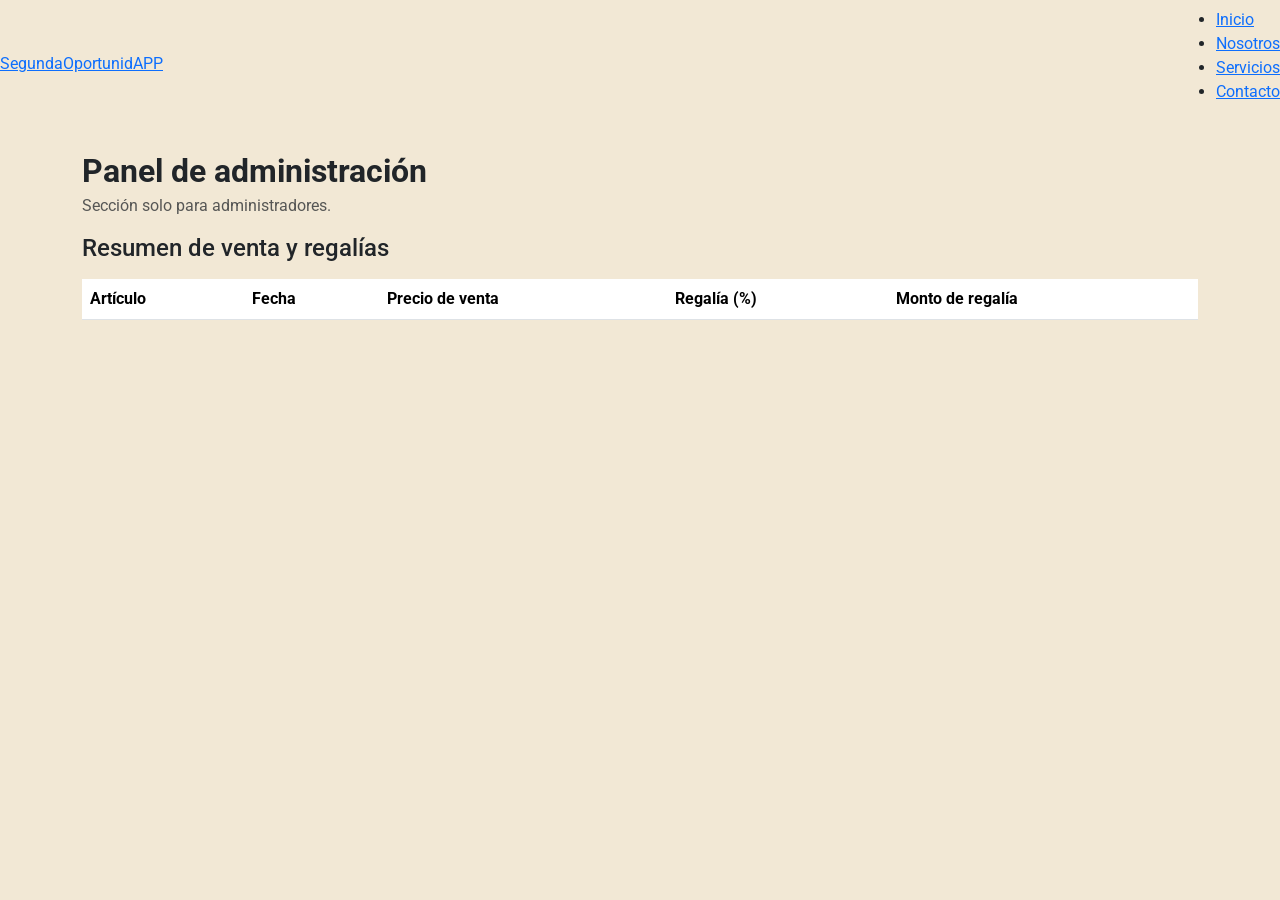
==== admin.html @ e57d456f "Crear pagina de administracion con estructura de tabla de regalias" ====
<!DOCTYPE html>
<html lang="es">
<head>
    <meta charset="UTF-8">
    <meta name="viewport" content="width=device-width, initial-scale=1.0">
    <title>SegundaOportunidAPP - Administración</title>
    <link href="https://cdn.jsdelivr.net/npm/bootstrap@5.3.3/dist/css/bootstrap.min.css" rel="stylesheet">
    <link rel="stylesheet" href="css/estilos.css">
</head>
<body>

    <header>
        <nav class="navbar">
            <a href="index.html" class="logo">SegundaOportunidAPP</a>
            <ul class="nav-links">
                <li><a href="index.html">Inicio</a></li>
                <li><a href="nosotros.html">Nosotros</a></li>
                <li><a href="servicios.html">Servicios</a></li>
                <li><a href="contacto.html">Contacto</a></li>
            </ul>
        </nav>
    </header>

    <main class="container my-4">
        <h1 class="mb-1">Panel de administración</h1>
        <p class="text-muted">Sección solo para administradores.</p>

        <section aria-label="Resumen de venta y regalías">
            <h2 class="h4 mb-3">Resumen de venta y regalías</h2>
            <div class="table-responsive">
                <table class="table table-striped align-middle">
                    <thead>
                        <tr>
                            <th scope="col">Artículo</th>
                            <th scope="col">Fecha</th>
                            <th scope="col">Precio de venta</th>
                            <th scope="col">Regalía (%)</th>
                            <th scope="col">Monto de regalía</th>
                        </tr>
                    </thead>
                    <tbody>
                    </tbody>
                </table>
            </div>
        </section>
    </main>

    <script src="https://cdn.jsdelivr.net/npm/bootstrap@5.3.3/dist/js/bootstrap.bundle.min.js"></script>
</body>
</html>
---- css/estilos.css ----
@import url('https://fonts.googleapis.com/css2?family=Roboto:wght@400;500;700&display=swap');

/* 
   PALETA DE COLORES
  */
:root {
    --color-accion: #D96281;     /* Rosa Primario (Botones de acción) */
    --color-menu: #499EBF;       /* Azul Interactivo (Menús e Encabezados) */
    --color-fondo: #F2E8D5;      /* Crema (Fondo de la página web) */
    --color-iconos: #A4A66A;     /* Verde Oliva (Iconografía) */
    --color-bordes: #6ACED9;     /* Cian (Bordes y fondos secundarios) */
}

/* 
   2. ESTILOS BASE Y ESCALA TIPOGRÁFICA (ROBOTO)
   */
body {
    margin: 0;
    background-color: var(--color-fondo);
    font-family: 'Roboto', sans-serif;
    color: #212529;
    font-size: 16px;
    font-weight: 400;
}

/* Título principal (32px Bold) */
h1, .titulo-principal, .titulo-contacto {
    font-size: 32px !important;
    font-weight: 700 !important;
    color: #212529;
    margin-bottom: 8px;
}

/* Subtítulos (24px Medium) */
h2, h3, .subtitulo {
    font-size: 24px !important;
    font-weight: 500 !important;
}

/* Encabezados de Sección y Tarjetas (20px Medium) */
h4, h5, .encabezado {
    font-size: 20px !important;
    font-weight: 500 !important;
}

/* Texto Normal (16px Regular) */
p, .texto-normal, .descripcion-pagina, .form-label, .form-control {
    font-size: 16px !important;
    font-weight: 400;
}

/* Texto Secundario (14px Regular) */
.texto-secundario, .ultimo-mensaje, .chat-publicacion {
    font-size: 14px !important;
    font-weight: 400;
    color: #5F6368;
}

/* 
   3. BOTONES Y COMPONENTES REUTILIZABLES
  */
.btn-primary, .boton-enviar, .send-button {
    background-color: var(--color-accion) !important;
    border-color: var(--color-accion) !important;
    color: #FFFFFF !important;
    font-size: 14px !important;
    font-weight: 500 !important;
    border-radius: 20px;
    padding: 8px 24px;
    transition: all 0.2s ease;
}

.btn-primary:hover, .btn-primary:focus,
.boton-enviar:hover, .boton-enviar:focus,
.send-button:hover, .send-button:focus {
    background-color: #C45170 !important;
    border-color: #C45170 !important;
    color: #FFFFFF !important;
}

/* Badges / Etiquetas de Roles */
.badge-comprador {
    background-color: var(--color-accion);
    color: #FFFFFF;
    font-size: 12px;
    font-weight: 500;
}

.badge-vendedora {
    background-color: var(--color-menu);
    color: #FFFFFF;
    font-size: 12px;
    font-weight: 500;
}

.badge-donador {
    background-color: var(--color-iconos);
    color: #FFFFFF;
    font-size: 12px;
    font-weight: 500;
}

/*
   4. NAVBAR Y NAVEGACIÓN
  */
.navbar-principal {
    background-color: var(--color-menu);
}

.navbar-principal .navbar-brand {
    font-size: 20px;
    color: #FFFFFF;
}

.navbar-principal .nav-link {
    font-size: 14px;
    font-weight: 500;
    color: #FFFFFF;
}

/*
   5. FORMULARIOS (CONTACTO / REPORTES / LOGIN / PUBLICAR)
 */
.formulario-contacto, .card-formulario, .conversaciones-card, .chat-card {
    background-color: #FFFFFF;
    border: 1px solid var(--color-bordes);
    border-radius: 12px;
    overflow: hidden;
}

.form-control, .message-input {
    font-family: 'Roboto', sans-serif;
    border-color: var(--color-bordes);
}

.message-input {
    resize: none;
}

.form-control:focus, .message-input:focus {
    border-color: var(--color-menu);
    box-shadow: 0 0 0 0.2rem rgba(73, 158, 191, 0.20);
}

/* 
   6. CENTRO DE MENSAJES Y CHAT (RF4)
  */
.encabezado-conversaciones, .chat-header {
    background-color: #FFFFFF;
    border-bottom: 1px solid var(--color-bordes);
}

.encabezado-conversaciones h2, .chat-header h2 {
    color: var(--color-menu);
    font-size: 20px;
    font-weight: 500;
}

.conversacion {
    background-color: #FFFFFF;
    border-left: 4px solid transparent;
}

.conversacion:hover {
    background-color: #F8F9FA;
    border-left-color: var(--color-bordes);
}

.conversacion.activa {
    background-color: rgba(73, 158, 191, 0.08);
    border-left-color: var(--color-menu);
}

.nombre-usuario {
    font-size: 16px;
    font-weight: 500;
}

.publicacion {
    color: var(--color-menu);
    font-size: 14px;
    font-weight: 500;
}

.ultimo-mensaje {
    overflow: hidden;
    text-overflow: ellipsis;
    white-space: nowrap;
}

.hora, .chat-publicacion-label, .mensaje-hora {
    color: #6C757D;
    font-size: 12px;
}

.area-mensajes {
    min-height: 390px;
    background-color: #FFFFFF;
}

.mensaje-recibido {
    max-width: 75%;
}

.mensaje-enviado {
    max-width: 75%;
    margin-left: auto;
    text-align: right;
}

.burbuja {
    display: inline-block;
    padding: 12px 16px;
    border-radius: 12px;
    font-size: 16px;
    line-height: 1.5;
    text-align: left;
}

.burbuja-recibida {
    background-color: #F2F2F2;
    border: 1px solid #E1E1E1;
}

.burbuja-enviada {
    background-color: rgba(73, 158, 191, 0.15);
    border: 1px solid var(--color-bordes);
}

.chat-footer {
    background-color: #FFFFFF;
    border-top: 1px solid var(--color-bordes);
}

/* 7. FOOTER (PIE DE PÁGINA) */
.footer {
    width: 100%;
    background-color: var(--color-menu);
    color: #FFFFFF;
    border-top: 6px solid var(--color-accion);
}

.footer .footer-logo {
    margin: 0;
    color: #FFFFFF;
    font-size: 24px;
    font-weight: 500;
}

.footer .footer-descripcion {
    margin: 0;
    max-width: 360px;
    color: #FFFFFF;
    font-size: 14px;
    font-weight: 400;
    line-height: 1.6;
}

.footer .footer-titulo {
    margin: 0;
    color: #FFFFFF;
    font-size: 16px;
    font-weight: 500;
}

.footer .footer-link {
    display: block;
    width: fit-content;
    color: #FFFFFF;
    font-size: 14px;
    font-weight: 400;
    text-decoration: none;
    transition: opacity 0.2s ease, transform 0.2s ease;
}

.footer .footer-link:hover {
    color: #FFFFFF;
    opacity: 0.8;
    transform: translateX(4px);
}

.footer .footer-link:focus {
    color: #FFFFFF;
    text-decoration: underline;
    outline: none;
}

.footer-copyright {
    border-top: 1px solid rgba(255, 255, 255, 0.25);
}

.footer-copyright p {
    margin: 0;
    color: #FFFFFF;
    font-size: 12px;
    font-weight: 400;
}

/* 
   8. ADAPTABILIDAD RESPONSIVA
   */
@media (max-width: 991.98px) {
    .footer .footer-logo { font-size: 24px; }
    .area-mensajes { min-height: 320px; }
}

@media (max-width: 576px) {
    h1, .titulo-contacto { font-size: 28px !important; }
    .boton-enviar, .send-button { width: 100%; }
    .area-mensajes { min-height: 280px; }
    .mensaje-recibido, .mensaje-enviado { max-width: 90%; }
    .footer .footer-logo { font-size: 22px; }
    .footer .footer-descripcion { font-size: 14px; }
    .footer .footer-titulo { font-size: 16px; }
    .footer .footer-link { font-size: 14px; }
}

[data-bs-theme="dark"] body,
html[data-bs-theme="dark"] body {
    background-color: #212529 !important;
}

[data-bs-theme="dark"] .bg-white, 
[data-bs-theme="dark"] .card,
html[data-bs-theme="dark"] .card {
    background-color: #2b3035 !important;
    color: #f8f9fa !important;
    border-color: #495057 !important;
}

[data-bs-theme="dark"] .text-dark,
[data-bs-theme="dark"] .encabezado {
    color: #f8f9fa !important;
}
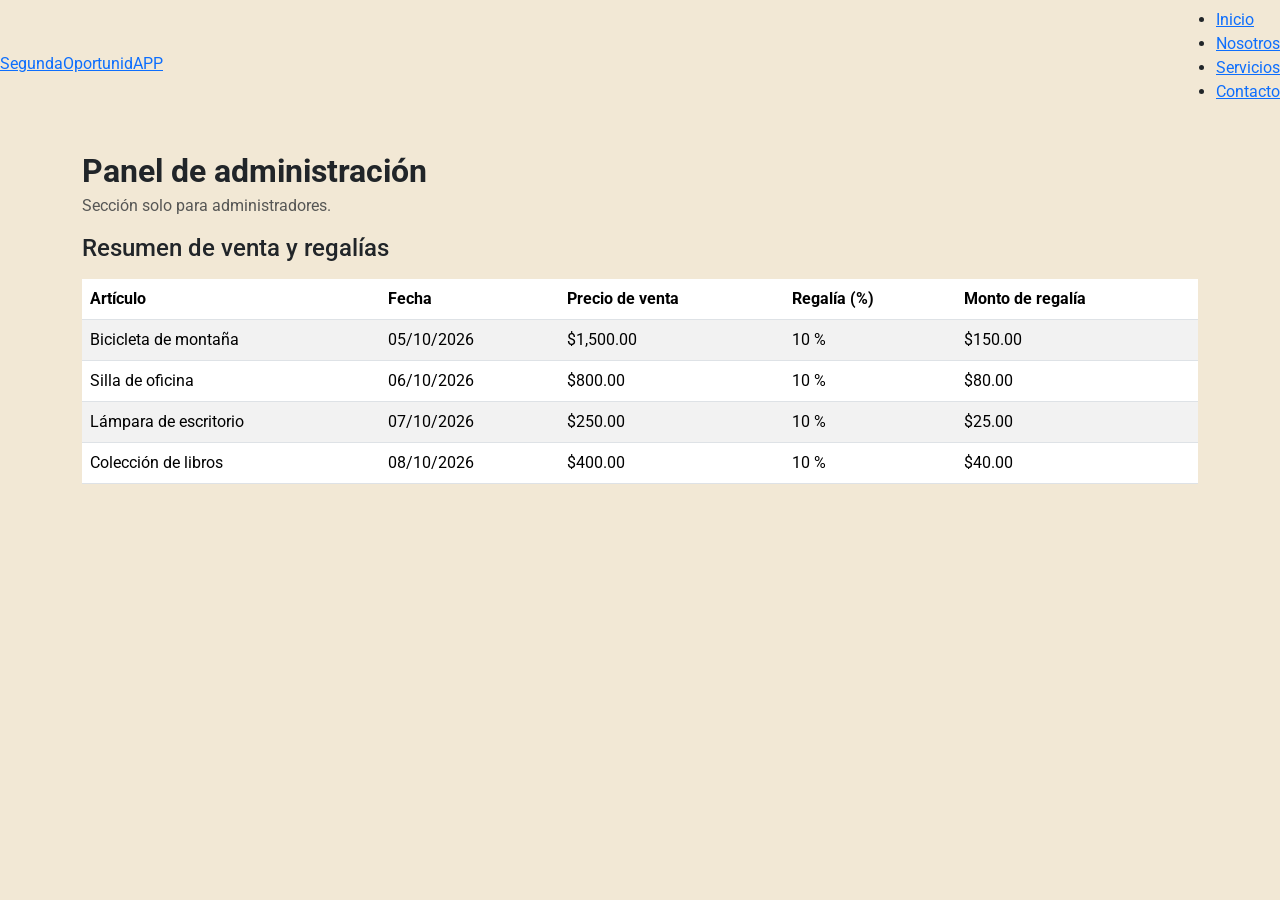
==== commit 84effca8: "Agregar filas de ejemplo de ventas y regalias" ====
--- a/admin.html
+++ b/admin.html
@@ -39,6 +39,34 @@
                         </tr>
                     </thead>
                     <tbody>
+                        <tr>
+                            <td>Bicicleta de montaña</td>
+                            <td>05/10/2026</td>
+                            <td>$1,500.00</td>
+                            <td>10 %</td>
+                            <td>$150.00</td>
+                        </tr>
+                        <tr>
+                            <td>Silla de oficina</td>
+                            <td>06/10/2026</td>
+                            <td>$800.00</td>
+                            <td>10 %</td>
+                            <td>$80.00</td>
+                        </tr>
+                        <tr>
+                            <td>Lámpara de escritorio</td>
+                            <td>07/10/2026</td>
+                            <td>$250.00</td>
+                            <td>10 %</td>
+                            <td>$25.00</td>
+                        </tr>
+                        <tr>
+                            <td>Colección de libros</td>
+                            <td>08/10/2026</td>
+                            <td>$400.00</td>
+                            <td>10 %</td>
+                            <td>$40.00</td>
+                        </tr>
                     </tbody>
                 </table>
             </div>
--- a/css/estilos.css
+++ b/css/estilos.css
@@ -1,334 +1,27 @@
 @import url('https://fonts.googleapis.com/css2?family=Roboto:wght@400;500;700&display=swap');
-
-/* 
-   PALETA DE COLORES
-  */
 :root {
-    --color-accion: #D96281;     /* Rosa Primario (Botones de acción) */
-    --color-menu: #499EBF;       /* Azul Interactivo (Menús e Encabezados) */
-    --color-fondo: #F2E8D5;      /* Crema (Fondo de la página web) */
-    --color-iconos: #A4A66A;     /* Verde Oliva (Iconografía) */
-    --color-bordes: #6ACED9;     /* Cian (Bordes y fondos secundarios) */
+    --color-botones: #D96281;
+    --color-menu: #499BBF;
+    --color-fondo: #F2E8D5;
+    --color-iconos: #A4AA6A;
+    --color-bordes: #6ACEE9;
 }
-
-/* 
-   2. ESTILOS BASE Y ESCALA TIPOGRÁFICA (ROBOTO)
-   */
-body {
-    margin: 0;
-    background-color: var(--color-fondo);
-    font-family: 'Roboto', sans-serif;
-    color: #212529;
-    font-size: 16px;
-    font-weight: 400;
-}
-
-/* Título principal (32px Bold) */
-h1, .titulo-principal, .titulo-contacto {
-    font-size: 32px !important;
-    font-weight: 700 !important;
-    color: #212529;
-    margin-bottom: 8px;
-}
-
-/* Subtítulos (24px Medium) */
-h2, h3, .subtitulo {
-    font-size: 24px !important;
-    font-weight: 500 !important;
-}
-
-/* Encabezados de Sección y Tarjetas (20px Medium) */
-h4, h5, .encabezado {
-    font-size: 20px !important;
-    font-weight: 500 !important;
-}
-
-/* Texto Normal (16px Regular) */
-p, .texto-normal, .descripcion-pagina, .form-label, .form-control {
-    font-size: 16px !important;
-    font-weight: 400;
-}
-
-/* Texto Secundario (14px Regular) */
-.texto-secundario, .ultimo-mensaje, .chat-publicacion {
-    font-size: 14px !important;
-    font-weight: 400;
-    color: #5F6368;
-}
-
-/* 
-   3. BOTONES Y COMPONENTES REUTILIZABLES
-  */
-.btn-primary, .boton-enviar, .send-button {
-    background-color: var(--color-accion) !important;
-    border-color: var(--color-accion) !important;
-    color: #FFFFFF !important;
-    font-size: 14px !important;
-    font-weight: 500 !important;
-    border-radius: 20px;
-    padding: 8px 24px;
-    transition: all 0.2s ease;
-}
-
-.btn-primary:hover, .btn-primary:focus,
-.boton-enviar:hover, .boton-enviar:focus,
-.send-button:hover, .send-button:focus {
-    background-color: #C45170 !important;
-    border-color: #C45170 !important;
-    color: #FFFFFF !important;
-}
-
-/* Badges / Etiquetas de Roles */
-.badge-comprador {
-    background-color: var(--color-accion);
-    color: #FFFFFF;
-    font-size: 12px;
-    font-weight: 500;
-}
-
-.badge-vendedora {
-    background-color: var(--color-menu);
-    color: #FFFFFF;
-    font-size: 12px;
-    font-weight: 500;
-}
-
-.badge-donador {
-    background-color: var(--color-iconos);
-    color: #FFFFFF;
-    font-size: 12px;
-    font-weight: 500;
-}
-
-/*
-   4. NAVBAR Y NAVEGACIÓN
-  */
-.navbar-principal {
-    background-color: var(--color-menu);
-}
-
-.navbar-principal .navbar-brand {
-    font-size: 20px;
-    color: #FFFFFF;
-}
-
-.navbar-principal .nav-link {
+body { background-color: var(--color-fondo);
+font-family: 'Roboto', sans-serif;
+ }
+h1, .titulo-principal { font-size: 32px; font-weight: 700; }
+h2, .subtitulo { font-size: 24px; font-weight: 500; }
+h3, .encabezado { font-size: 20px; font-weight: 500; }
+p, .texto-normal { font-size: 16px; font-weight: 400; }
+.texto-secundario { font-size: 14px; font-weight: 400; }
+.btn-primary {
+    background-color: var(--color-botones);
+    border-color: var(--color-botones);
     font-size: 14px;
     font-weight: 500;
-    color: #FFFFFF;
+    color: white;
 }
-
-/*
-   5. FORMULARIOS (CONTACTO / REPORTES / LOGIN / PUBLICAR)
- */
-.formulario-contacto, .card-formulario, .conversaciones-card, .chat-card {
-    background-color: #FFFFFF;
-    border: 1px solid var(--color-bordes);
-    border-radius: 12px;
-    overflow: hidden;
-}
-
-.form-control, .message-input {
-    font-family: 'Roboto', sans-serif;
-    border-color: var(--color-bordes);
-}
-
-.message-input {
-    resize: none;
-}
-
-.form-control:focus, .message-input:focus {
-    border-color: var(--color-menu);
-    box-shadow: 0 0 0 0.2rem rgba(73, 158, 191, 0.20);
-}
-
-/* 
-   6. CENTRO DE MENSAJES Y CHAT (RF4)
-  */
-.encabezado-conversaciones, .chat-header {
-    background-color: #FFFFFF;
-    border-bottom: 1px solid var(--color-bordes);
-}
-
-.encabezado-conversaciones h2, .chat-header h2 {
-    color: var(--color-menu);
-    font-size: 20px;
-    font-weight: 500;
-}
-
-.conversacion {
-    background-color: #FFFFFF;
-    border-left: 4px solid transparent;
-}
-
-.conversacion:hover {
-    background-color: #F8F9FA;
-    border-left-color: var(--color-bordes);
-}
-
-.conversacion.activa {
-    background-color: rgba(73, 158, 191, 0.08);
-    border-left-color: var(--color-menu);
-}
-
-.nombre-usuario {
-    font-size: 16px;
-    font-weight: 500;
-}
-
-.publicacion {
-    color: var(--color-menu);
-    font-size: 14px;
-    font-weight: 500;
-}
-
-.ultimo-mensaje {
-    overflow: hidden;
-    text-overflow: ellipsis;
-    white-space: nowrap;
-}
-
-.hora, .chat-publicacion-label, .mensaje-hora {
-    color: #6C757D;
-    font-size: 12px;
-}
-
-.area-mensajes {
-    min-height: 390px;
-    background-color: #FFFFFF;
-}
-
-.mensaje-recibido {
-    max-width: 75%;
-}
-
-.mensaje-enviado {
-    max-width: 75%;
-    margin-left: auto;
-    text-align: right;
-}
-
-.burbuja {
-    display: inline-block;
-    padding: 12px 16px;
-    border-radius: 12px;
-    font-size: 16px;
-    line-height: 1.5;
-    text-align: left;
-}
-
-.burbuja-recibida {
-    background-color: #F2F2F2;
-    border: 1px solid #E1E1E1;
-}
-
-.burbuja-enviada {
-    background-color: rgba(73, 158, 191, 0.15);
-    border: 1px solid var(--color-bordes);
-}
-
-.chat-footer {
-    background-color: #FFFFFF;
-    border-top: 1px solid var(--color-bordes);
-}
-
-/* 7. FOOTER (PIE DE PÁGINA) */
-.footer {
-    width: 100%;
-    background-color: var(--color-menu);
-    color: #FFFFFF;
-    border-top: 6px solid var(--color-accion);
-}
-
-.footer .footer-logo {
-    margin: 0;
-    color: #FFFFFF;
-    font-size: 24px;
-    font-weight: 500;
-}
-
-.footer .footer-descripcion {
-    margin: 0;
-    max-width: 360px;
-    color: #FFFFFF;
-    font-size: 14px;
-    font-weight: 400;
-    line-height: 1.6;
-}
-
-.footer .footer-titulo {
-    margin: 0;
-    color: #FFFFFF;
-    font-size: 16px;
-    font-weight: 500;
-}
-
-.footer .footer-link {
-    display: block;
-    width: fit-content;
-    color: #FFFFFF;
-    font-size: 14px;
-    font-weight: 400;
-    text-decoration: none;
-    transition: opacity 0.2s ease, transform 0.2s ease;
-}
-
-.footer .footer-link:hover {
-    color: #FFFFFF;
-    opacity: 0.8;
-    transform: translateX(4px);
-}
-
-.footer .footer-link:focus {
-    color: #FFFFFF;
-    text-decoration: underline;
-    outline: none;
-}
-
-.footer-copyright {
-    border-top: 1px solid rgba(255, 255, 255, 0.25);
-}
-
-.footer-copyright p {
-    margin: 0;
-    color: #FFFFFF;
-    font-size: 12px;
-    font-weight: 400;
-}
-
-/* 
-   8. ADAPTABILIDAD RESPONSIVA
-   */
-@media (max-width: 991.98px) {
-    .footer .footer-logo { font-size: 24px; }
-    .area-mensajes { min-height: 320px; }
-}
-
-@media (max-width: 576px) {
-    h1, .titulo-contacto { font-size: 28px !important; }
-    .boton-enviar, .send-button { width: 100%; }
-    .area-mensajes { min-height: 280px; }
-    .mensaje-recibido, .mensaje-enviado { max-width: 90%; }
-    .footer .footer-logo { font-size: 22px; }
-    .footer .footer-descripcion { font-size: 14px; }
-    .footer .footer-titulo { font-size: 16px; }
-    .footer .footer-link { font-size: 14px; }
-}
-
-[data-bs-theme="dark"] body,
-html[data-bs-theme="dark"] body {
-    background-color: #212529 !important;
-}
-
-[data-bs-theme="dark"] .bg-white, 
-[data-bs-theme="dark"] .card,
-html[data-bs-theme="dark"] .card {
-    background-color: #2b3035 !important;
-    color: #f8f9fa !important;
-    border-color: #495057 !important;
-}
-
-[data-bs-theme="dark"] .text-dark,
-[data-bs-theme="dark"] .encabezado {
-    color: #f8f9fa !important;
+.btn-primary:hover {
+    background-color: #c0506e; 
+    border-color: #c0506e;
 }
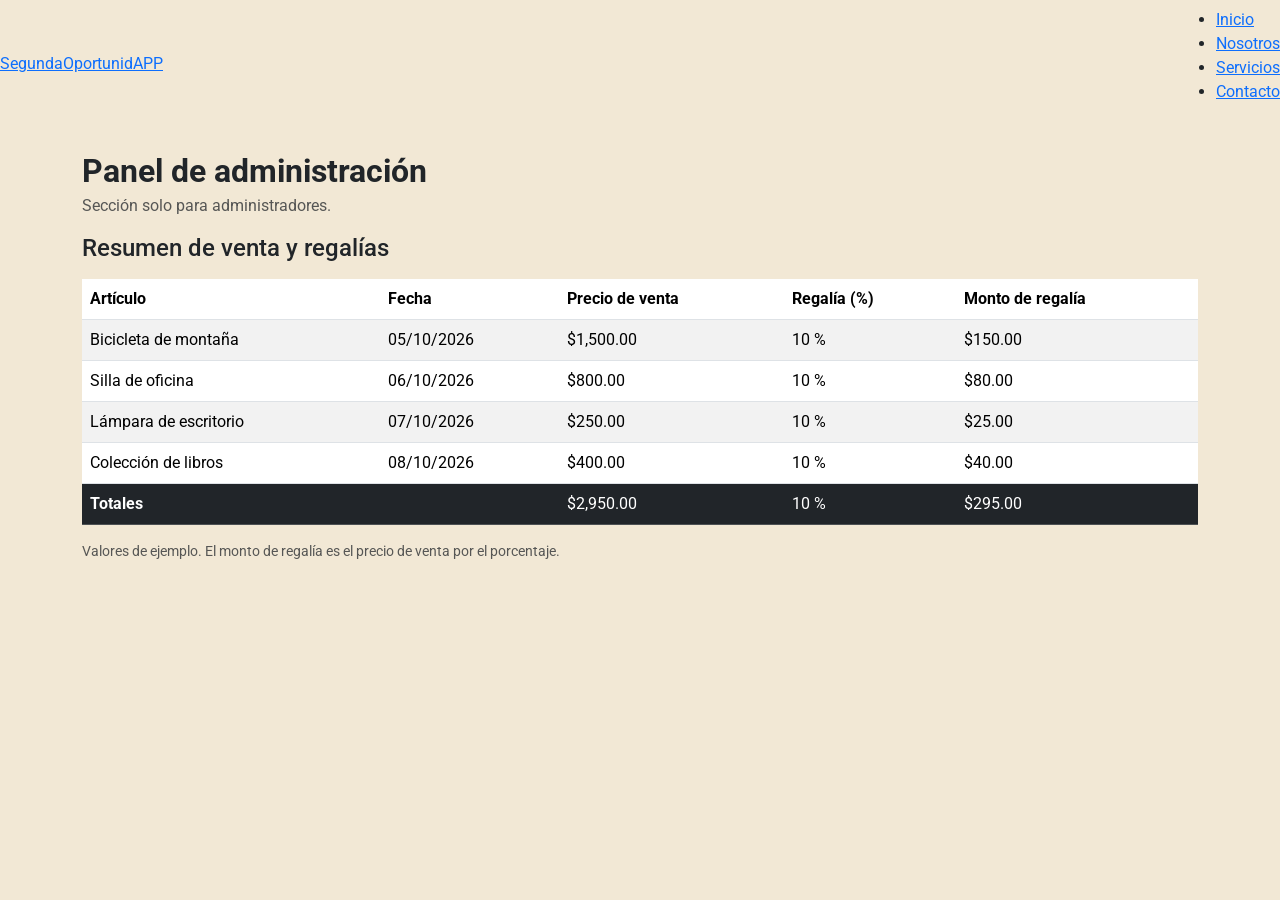
==== commit b8bf04de: "Agregar fila de totales y ajustar tabla para movil" ====
--- a/admin.html
+++ b/admin.html
@@ -28,7 +28,7 @@
         <section aria-label="Resumen de venta y regalías">
             <h2 class="h4 mb-3">Resumen de venta y regalías</h2>
             <div class="table-responsive">
-                <table class="table table-striped align-middle">
+                <table class="table table-striped align-middle text-nowrap">
                     <thead>
                         <tr>
                             <th scope="col">Artículo</th>
@@ -68,8 +68,17 @@
                             <td>$40.00</td>
                         </tr>
                     </tbody>
+                    <tfoot>
+                        <tr class="table-dark">
+                            <th scope="row" colspan="2">Totales</th>
+                            <td>$2,950.00</td>
+                            <td>10 %</td>
+                            <td>$295.00</td>
+                        </tr>
+                    </tfoot>
                 </table>
             </div>
+            <p class="small text-muted">Valores de ejemplo. El monto de regalía es el precio de venta por el porcentaje.</p>
         </section>
     </main>
 
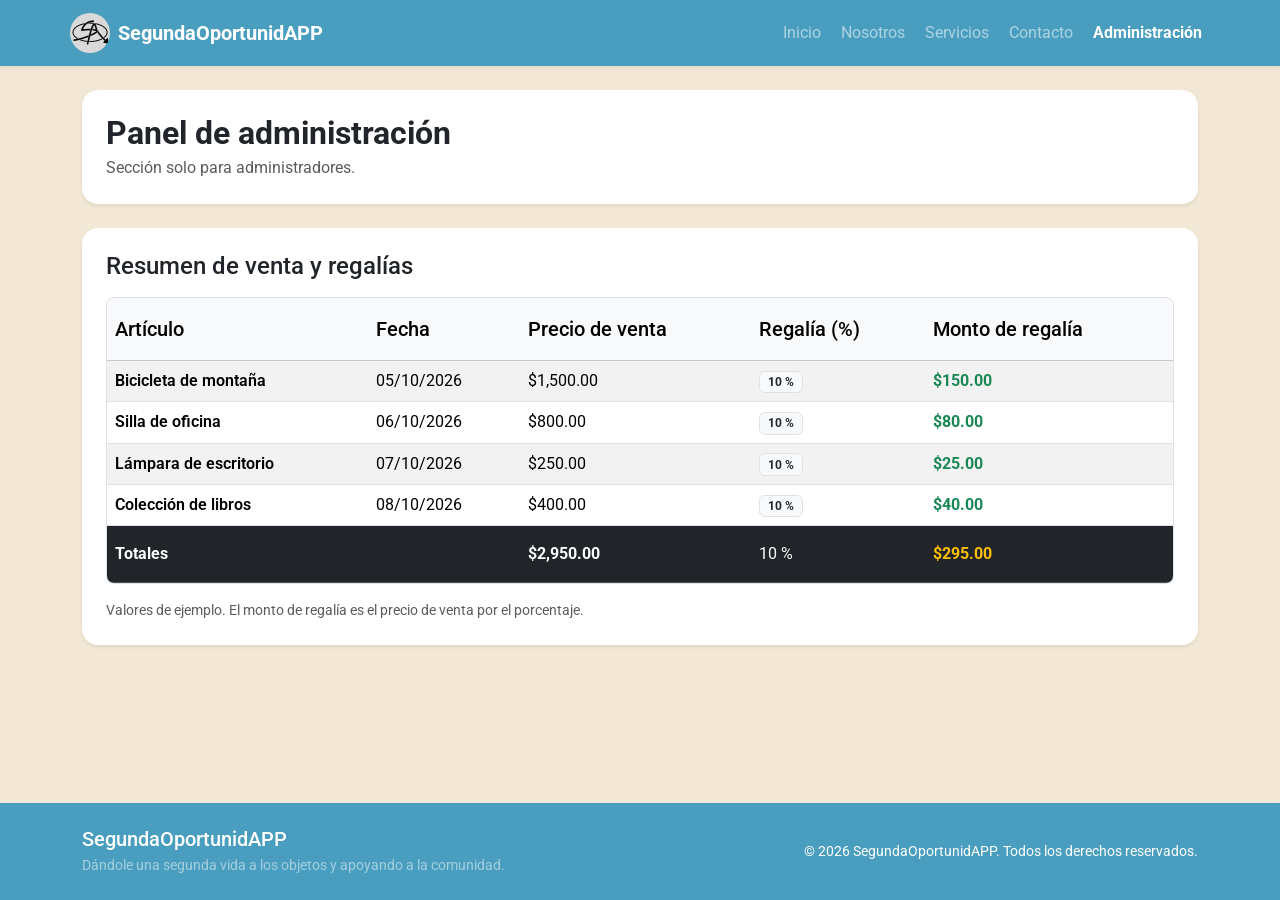
==== commit e26c06d3: "refactor: estandarizacion de vistas HTML con Bootstrap 5" ====
--- a/admin.html
+++ b/admin.html
@@ -4,84 +4,117 @@
     <meta charset="UTF-8">
     <meta name="viewport" content="width=device-width, initial-scale=1.0">
     <title>SegundaOportunidAPP - Administración</title>
+    
     <link href="https://cdn.jsdelivr.net/npm/bootstrap@5.3.3/dist/css/bootstrap.min.css" rel="stylesheet">
+    
     <link rel="stylesheet" href="css/estilos.css">
 </head>
-<body>
+<body class="d-flex flex-column min-vh-100">
 
-    <header>
-        <nav class="navbar">
-            <a href="index.html" class="logo">SegundaOportunidAPP</a>
-            <ul class="nav-links">
-                <li><a href="index.html">Inicio</a></li>
-                <li><a href="nosotros.html">Nosotros</a></li>
-                <li><a href="servicios.html">Servicios</a></li>
-                <li><a href="contacto.html">Contacto</a></li>
-            </ul>
+    <!-- NAVEGACIÓN PRINCIPAL  -->
+    <header class="sticky-top shadow-sm" style="background-color: var(--color-menu);">
+        <nav class="navbar navbar-expand-lg navbar-dark container py-2">
+            <a class="navbar-brand d-flex align-items-center gap-2 fw-bold" href="index.html">
+                <img src="img/logo.jpeg" alt="Logo de SegundaOportunidAPP" height="40" class="rounded-circle">
+                <span>SegundaOportunidAPP</span>
+            </a>
+            <button class="navbar-toggler border-0" type="button" data-bs-toggle="collapse" data-bs-target="#navbarNav" aria-controls="navbarNav" aria-expanded="false" aria-label="Toggle navigation">
+                <span class="navbar-toggler-icon"></span>
+            </button>
+            <div class="collapse navbar-collapse justify-content-end" id="navbarNav">
+                <ul class="navbar-nav align-items-lg-center gap-1 mt-3 mt-lg-0">
+                    <li class="nav-item"><a class="nav-link" href="index.html">Inicio</a></li>
+                    <li class="nav-item"><a class="nav-link" href="nosotros.html">Nosotros</a></li>
+                    <li class="nav-item"><a class="nav-link" href="servicios.html">Servicios</a></li>
+                    <li class="nav-item"><a class="nav-link" href="contacto.html">Contacto</a></li>
+                    <li class="nav-item"><a class="nav-link active fw-bold" href="admin.html">Administración</a></li>
+                </ul>
+            </div>
         </nav>
     </header>
 
-    <main class="container my-4">
-        <h1 class="mb-1">Panel de administración</h1>
-        <p class="text-muted">Sección solo para administradores.</p>
+    <main class="container my-4 flex-grow-1">
+        <!-- HEADER PANEL -->
+        <div class="p-4 bg-white border-0 rounded-4 shadow-sm mb-4">
+            <h1 class="titulo-principal mb-1">Panel de administración</h1>
+            <p class="texto-normal text-muted mb-0">Sección solo para administradores.</p>
+        </div>
 
-        <section aria-label="Resumen de venta y regalías">
-            <h2 class="h4 mb-3">Resumen de venta y regalías</h2>
-            <div class="table-responsive">
-                <table class="table table-striped align-middle text-nowrap">
-                    <thead>
+        <!-- SECCIÓN DE VENTAS Y REGALÍAS -->
+        <section aria-label="Resumen de venta y regalías" class="card border-0 shadow-sm rounded-4 p-4 bg-white">
+            <h2 class="subtitulo mb-3">Resumen de venta y regalías</h2>
+            <div class="table-responsive rounded-3 border overflow-hidden">
+                <table class="table table-striped table-hover align-middle text-nowrap mb-0">
+                    <thead class="table-light">
                         <tr>
-                            <th scope="col">Artículo</th>
-                            <th scope="col">Fecha</th>
-                            <th scope="col">Precio de venta</th>
-                            <th scope="col">Regalía (%)</th>
-                            <th scope="col">Monto de regalía</th>
+                            <th scope="col" class="encabezado py-3">Artículo</th>
+                            <th scope="col" class="encabezado py-3">Fecha</th>
+                            <th scope="col" class="encabezado py-3">Precio de venta</th>
+                            <th scope="col" class="encabezado py-3">Regalía (%)</th>
+                            <th scope="col" class="encabezado py-3">Monto de regalía</th>
                         </tr>
                     </thead>
-                    <tbody>
+                    <tbody class="texto-normal">
                         <tr>
-                            <td>Bicicleta de montaña</td>
+                            <td class="fw-semibold">Bicicleta de montaña</td>
                             <td>05/10/2026</td>
                             <td>$1,500.00</td>
-                            <td>10 %</td>
-                            <td>$150.00</td>
+                            <td><span class="badge bg-light text-dark border">10 %</span></td>
+                            <td class="fw-bold text-success">$150.00</td>
                         </tr>
                         <tr>
-                            <td>Silla de oficina</td>
+                            <td class="fw-semibold">Silla de oficina</td>
                             <td>06/10/2026</td>
                             <td>$800.00</td>
-                            <td>10 %</td>
-                            <td>$80.00</td>
+                            <td><span class="badge bg-light text-dark border">10 %</span></td>
+                            <td class="fw-bold text-success">$80.00</td>
                         </tr>
                         <tr>
-                            <td>Lámpara de escritorio</td>
+                            <td class="fw-semibold">Lámpara de escritorio</td>
                             <td>07/10/2026</td>
                             <td>$250.00</td>
-                            <td>10 %</td>
-                            <td>$25.00</td>
+                            <td><span class="badge bg-light text-dark border">10 %</span></td>
+                            <td class="fw-bold text-success">$25.00</td>
                         </tr>
                         <tr>
-                            <td>Colección de libros</td>
+                            <td class="fw-semibold">Colección de libros</td>
                             <td>08/10/2026</td>
                             <td>$400.00</td>
-                            <td>10 %</td>
-                            <td>$40.00</td>
+                            <td><span class="badge bg-light text-dark border">10 %</span></td>
+                            <td class="fw-bold text-success">$40.00</td>
                         </tr>
                     </tbody>
                     <tfoot>
                         <tr class="table-dark">
-                            <th scope="row" colspan="2">Totales</th>
-                            <td>$2,950.00</td>
-                            <td>10 %</td>
-                            <td>$295.00</td>
+                            <th scope="row" colspan="2" class="py-3">Totales</th>
+                            <td class="py-3 fw-bold">$2,950.00</td>
+                            <td class="py-3">10 %</td>
+                            <td class="py-3 fw-bold text-warning">$295.00</td>
                         </tr>
                     </tfoot>
                 </table>
             </div>
-            <p class="small text-muted">Valores de ejemplo. El monto de regalía es el precio de venta por el porcentaje.</p>
+            <p class="texto-secundario text-muted mt-3 mb-0">Valores de ejemplo. El monto de regalía es el precio de venta por el porcentaje.</p>
         </section>
     </main>
 
+    <!-- FOOTER  -->
+    <footer class="text-white py-4 mt-auto shadow-sm" style="background-color: var(--color-menu);">
+        <div class="container text-center text-md-start">
+            <div class="row gy-3 align-items-center">
+                <div class="col-md-6">
+                    <h5 class="encabezado text-white mb-1">SegundaOportunidAPP</h5>
+                    <p class="texto-secundario text-white-50 mb-0">Dándole una segunda vida a los objetos y apoyando a la comunidad.</p>
+                </div>
+                <div class="col-md-6 text-md-end">
+                    <p class="texto-secundario text-white mb-0">&copy; 2026 SegundaOportunidAPP. Todos los derechos reservados.</p>
+                </div>
+            </div>
+        </div>
+    </footer>
+
+    <!-- SCRIPTS -->
     <script src="https://cdn.jsdelivr.net/npm/bootstrap@5.3.3/dist/js/bootstrap.bundle.min.js"></script>
+    <script src="js/app.js"></script>
 </body>
 </html>
--- a/css/estilos.css
+++ b/css/estilos.css
@@ -1,27 +1,316 @@
 @import url('https://fonts.googleapis.com/css2?family=Roboto:wght@400;500;700&display=swap');
+
+/* 
+   PALETA DE COLORES
+  */
 :root {
-    --color-botones: #D96281;
-    --color-menu: #499BBF;
-    --color-fondo: #F2E8D5;
-    --color-iconos: #A4AA6A;
-    --color-bordes: #6ACEE9;
-}
-body { background-color: var(--color-fondo);
-font-family: 'Roboto', sans-serif;
- }
-h1, .titulo-principal { font-size: 32px; font-weight: 700; }
-h2, .subtitulo { font-size: 24px; font-weight: 500; }
-h3, .encabezado { font-size: 20px; font-weight: 500; }
-p, .texto-normal { font-size: 16px; font-weight: 400; }
-.texto-secundario { font-size: 14px; font-weight: 400; }
-.btn-primary {
-    background-color: var(--color-botones);
-    border-color: var(--color-botones);
+    --color-accion: #D96281;     /* Rosa Primario (Botones de acción) */
+    --color-menu: #499EBF;       /* Azul Interactivo (Menús e Encabezados) */
+    --color-fondo: #F2E8D5;      /* Crema (Fondo de la página web) */
+    --color-iconos: #A4A66A;     /* Verde Oliva (Iconografía) */
+    --color-bordes: #6ACED9;     /* Cian (Bordes y fondos secundarios) */
+}
+
+/* 
+   2. ESTILOS BASE Y ESCALA TIPOGRÁFICA (ROBOTO)
+   */
+body {
+    margin: 0;
+    background-color: var(--color-fondo);
+    font-family: 'Roboto', sans-serif;
+    color: #212529;
+    font-size: 16px;
+    font-weight: 400;
+}
+
+/* Título principal (32px Bold) */
+h1, .titulo-principal, .titulo-contacto {
+    font-size: 32px !important;
+    font-weight: 700 !important;
+    color: #212529;
+    margin-bottom: 8px;
+}
+
+/* Subtítulos (24px Medium) */
+h2, h3, .subtitulo {
+    font-size: 24px !important;
+    font-weight: 500 !important;
+}
+
+/* Encabezados de Sección y Tarjetas (20px Medium) */
+h4, h5, .encabezado {
+    font-size: 20px !important;
+    font-weight: 500 !important;
+}
+
+/* Texto Normal (16px Regular) */
+p, .texto-normal, .descripcion-pagina, .form-label, .form-control {
+    font-size: 16px !important;
+    font-weight: 400;
+}
+
+/* Texto Secundario (14px Regular) */
+.texto-secundario, .ultimo-mensaje, .chat-publicacion {
+    font-size: 14px !important;
+    font-weight: 400;
+    color: #5F6368;
+}
+
+/* 
+   3. BOTONES Y COMPONENTES REUTILIZABLES
+  */
+.btn-primary, .boton-enviar, .send-button {
+    background-color: var(--color-accion) !important;
+    border-color: var(--color-accion) !important;
+    color: #FFFFFF !important;
+    font-size: 14px !important;
+    font-weight: 500 !important;
+    border-radius: 20px;
+    padding: 8px 24px;
+    transition: all 0.2s ease;
+}
+
+.btn-primary:hover, .btn-primary:focus,
+.boton-enviar:hover, .boton-enviar:focus,
+.send-button:hover, .send-button:focus {
+    background-color: #C45170 !important;
+    border-color: #C45170 !important;
+    color: #FFFFFF !important;
+}
+
+/* Badges / Etiquetas de Roles */
+.badge-comprador {
+    background-color: var(--color-accion);
+    color: #FFFFFF;
+    font-size: 12px;
+    font-weight: 500;
+}
+
+.badge-vendedora {
+    background-color: var(--color-menu);
+    color: #FFFFFF;
+    font-size: 12px;
+    font-weight: 500;
+}
+
+.badge-donador {
+    background-color: var(--color-iconos);
+    color: #FFFFFF;
+    font-size: 12px;
+    font-weight: 500;
+}
+
+/*
+   4. NAVBAR Y NAVEGACIÓN
+  */
+.navbar-principal {
+    background-color: var(--color-menu);
+}
+
+.navbar-principal .navbar-brand {
+    font-size: 20px;
+    color: #FFFFFF;
+}
+
+.navbar-principal .nav-link {
     font-size: 14px;
     font-weight: 500;
-    color: white;
-}
-.btn-primary:hover {
-    background-color: #c0506e; 
-    border-color: #c0506e;
+    color: #FFFFFF;
+}
+
+/*
+   5. FORMULARIOS (CONTACTO / REPORTES / LOGIN / PUBLICAR)
+ */
+.formulario-contacto, .card-formulario, .conversaciones-card, .chat-card {
+    background-color: #FFFFFF;
+    border: 1px solid var(--color-bordes);
+    border-radius: 12px;
+    overflow: hidden;
+}
+
+.form-control, .message-input {
+    font-family: 'Roboto', sans-serif;
+    border-color: var(--color-bordes);
+}
+
+.message-input {
+    resize: none;
+}
+
+.form-control:focus, .message-input:focus {
+    border-color: var(--color-menu);
+    box-shadow: 0 0 0 0.2rem rgba(73, 158, 191, 0.20);
+}
+
+/* 
+   6. CENTRO DE MENSAJES Y CHAT (RF4)
+  */
+.encabezado-conversaciones, .chat-header {
+    background-color: #FFFFFF;
+    border-bottom: 1px solid var(--color-bordes);
+}
+
+.encabezado-conversaciones h2, .chat-header h2 {
+    color: var(--color-menu);
+    font-size: 20px;
+    font-weight: 500;
+}
+
+.conversacion {
+    background-color: #FFFFFF;
+    border-left: 4px solid transparent;
+}
+
+.conversacion:hover {
+    background-color: #F8F9FA;
+    border-left-color: var(--color-bordes);
+}
+
+.conversacion.activa {
+    background-color: rgba(73, 158, 191, 0.08);
+    border-left-color: var(--color-menu);
+}
+
+.nombre-usuario {
+    font-size: 16px;
+    font-weight: 500;
+}
+
+.publicacion {
+    color: var(--color-menu);
+    font-size: 14px;
+    font-weight: 500;
+}
+
+.ultimo-mensaje {
+    overflow: hidden;
+    text-overflow: ellipsis;
+    white-space: nowrap;
+}
+
+.hora, .chat-publicacion-label, .mensaje-hora {
+    color: #6C757D;
+    font-size: 12px;
+}
+
+.area-mensajes {
+    min-height: 390px;
+    background-color: #FFFFFF;
+}
+
+.mensaje-recibido {
+    max-width: 75%;
+}
+
+.mensaje-enviado {
+    max-width: 75%;
+    margin-left: auto;
+    text-align: right;
+}
+
+.burbuja {
+    display: inline-block;
+    padding: 12px 16px;
+    border-radius: 12px;
+    font-size: 16px;
+    line-height: 1.5;
+    text-align: left;
+}
+
+.burbuja-recibida {
+    background-color: #F2F2F2;
+    border: 1px solid #E1E1E1;
+}
+
+.burbuja-enviada {
+    background-color: rgba(73, 158, 191, 0.15);
+    border: 1px solid var(--color-bordes);
+}
+
+.chat-footer {
+    background-color: #FFFFFF;
+    border-top: 1px solid var(--color-bordes);
+}
+
+/* 7. FOOTER (PIE DE PÁGINA) */
+.footer {
+    width: 100%;
+    background-color: var(--color-menu);
+    color: #FFFFFF;
+    border-top: 6px solid var(--color-accion);
+}
+
+.footer .footer-logo {
+    margin: 0;
+    color: #FFFFFF;
+    font-size: 24px;
+    font-weight: 500;
+}
+
+.footer .footer-descripcion {
+    margin: 0;
+    max-width: 360px;
+    color: #FFFFFF;
+    font-size: 14px;
+    font-weight: 400;
+    line-height: 1.6;
+}
+
+.footer .footer-titulo {
+    margin: 0;
+    color: #FFFFFF;
+    font-size: 16px;
+    font-weight: 500;
+}
+
+.footer .footer-link {
+    display: block;
+    width: fit-content;
+    color: #FFFFFF;
+    font-size: 14px;
+    font-weight: 400;
+    text-decoration: none;
+    transition: opacity 0.2s ease, transform 0.2s ease;
+}
+
+.footer .footer-link:hover {
+    color: #FFFFFF;
+    opacity: 0.8;
+    transform: translateX(4px);
+}
+
+.footer .footer-link:focus {
+    color: #FFFFFF;
+    text-decoration: underline;
+    outline: none;
+}
+
+.footer-copyright {
+    border-top: 1px solid rgba(255, 255, 255, 0.25);
+}
+
+.footer-copyright p {
+    margin: 0;
+    color: #FFFFFF;
+    font-size: 12px;
+    font-weight: 400;
+}
+
+/* 
+   8. ADAPTABILIDAD RESPONSIVA
+   */
+@media (max-width: 991.98px) {
+    .footer .footer-logo { font-size: 24px; }
+    .area-mensajes { min-height: 320px; }
+}
+
+@media (max-width: 576px) {
+    h1, .titulo-contacto { font-size: 28px !important; }
+    .boton-enviar, .send-button { width: 100%; }
+    .area-mensajes { min-height: 280px; }
+    .mensaje-recibido, .mensaje-enviado { max-width: 90%; }
+    .footer .footer-logo { font-size: 22px; }
+    .footer .footer-descripcion { font-size: 14px; }
+    .footer .footer-titulo { font-size: 16px; }
+    .footer .footer-link { font-size: 14px; }
 }
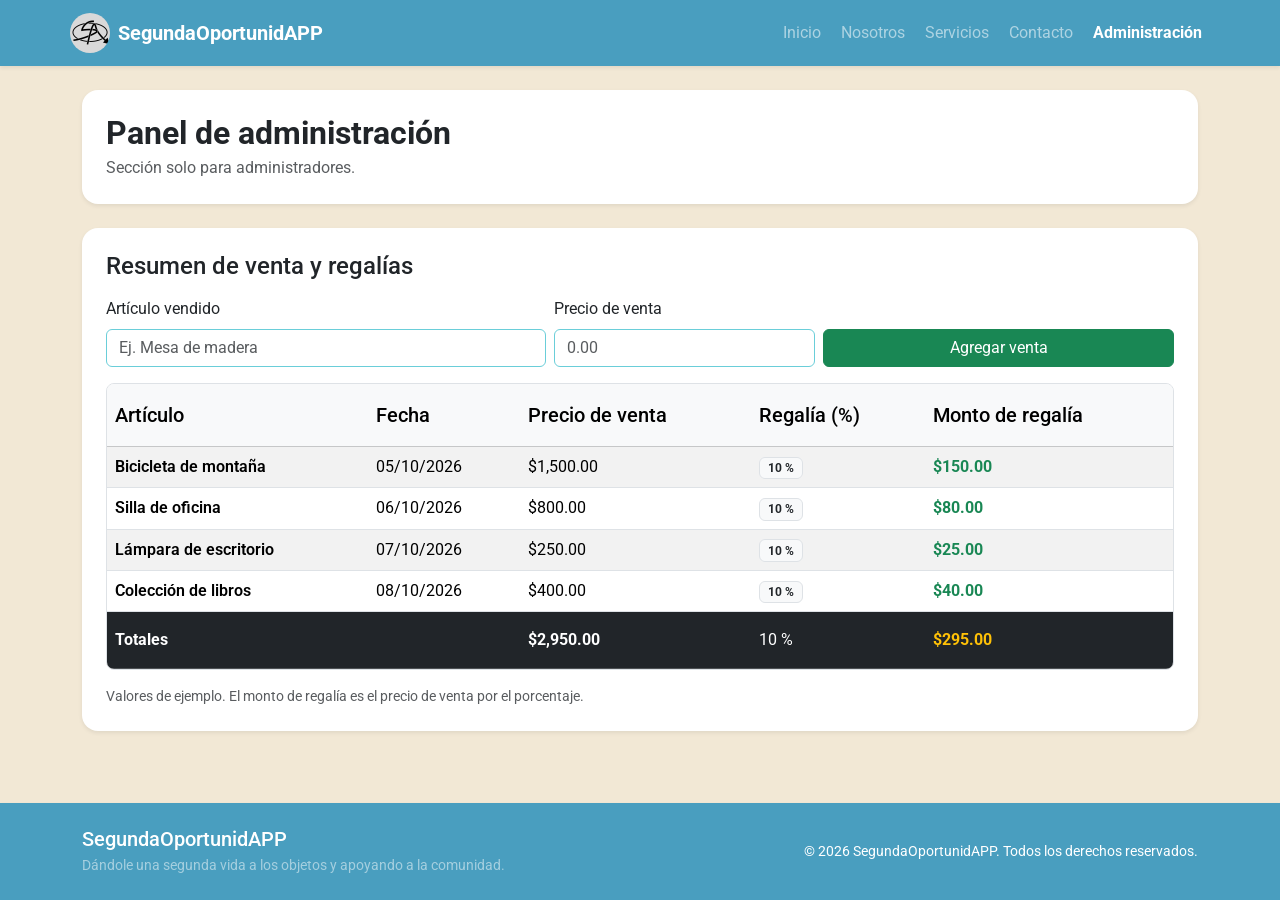
==== commit 70ce0287: "Agregar ventas dinamicas a la tabla de admin con createElement" ====
--- a/admin.html
+++ b/admin.html
@@ -11,7 +11,6 @@
 </head>
 <body class="d-flex flex-column min-vh-100">
 
-    <!-- NAVEGACIÓN PRINCIPAL  -->
     <header class="sticky-top shadow-sm" style="background-color: var(--color-menu);">
         <nav class="navbar navbar-expand-lg navbar-dark container py-2">
             <a class="navbar-brand d-flex align-items-center gap-2 fw-bold" href="index.html">
@@ -40,9 +39,23 @@
             <p class="texto-normal text-muted mb-0">Sección solo para administradores.</p>
         </div>
 
-        <!-- SECCIÓN DE VENTAS Y REGALÍAS -->
         <section aria-label="Resumen de venta y regalías" class="card border-0 shadow-sm rounded-4 p-4 bg-white">
             <h2 class="subtitulo mb-3">Resumen de venta y regalías</h2>
+
+            <form id="formVenta" class="row g-2 align-items-end mb-3">
+                <div class="col-12 col-md-5">
+                    <label for="articuloVenta" class="form-label">Artículo vendido</label>
+                    <input type="text" class="form-control" id="articuloVenta" maxlength="60" placeholder="Ej. Mesa de madera" required>
+                </div>
+                <div class="col-6 col-md-3">
+                    <label for="precioVenta" class="form-label">Precio de venta</label>
+                    <input type="number" class="form-control" id="precioVenta" min="1" step="0.01" placeholder="0.00" required>
+                </div>
+                <div class="col-6 col-md-4">
+                    <button type="submit" class="btn btn-success w-100">Agregar venta</button>
+                </div>
+            </form>
+
             <div class="table-responsive rounded-3 border overflow-hidden">
                 <table class="table table-striped table-hover align-middle text-nowrap mb-0">
                     <thead class="table-light">
@@ -54,29 +67,29 @@
                             <th scope="col" class="encabezado py-3">Monto de regalía</th>
                         </tr>
                     </thead>
-                    <tbody class="texto-normal">
-                        <tr>
+                    <tbody id="listaVentas" class="texto-normal">
+                        <tr data-precio="1500" data-regalia="150">
                             <td class="fw-semibold">Bicicleta de montaña</td>
                             <td>05/10/2026</td>
                             <td>$1,500.00</td>
                             <td><span class="badge bg-light text-dark border">10 %</span></td>
                             <td class="fw-bold text-success">$150.00</td>
                         </tr>
-                        <tr>
+                        <tr data-precio="800" data-regalia="80">
                             <td class="fw-semibold">Silla de oficina</td>
                             <td>06/10/2026</td>
                             <td>$800.00</td>
                             <td><span class="badge bg-light text-dark border">10 %</span></td>
                             <td class="fw-bold text-success">$80.00</td>
                         </tr>
-                        <tr>
+                        <tr data-precio="250" data-regalia="25">
                             <td class="fw-semibold">Lámpara de escritorio</td>
                             <td>07/10/2026</td>
                             <td>$250.00</td>
                             <td><span class="badge bg-light text-dark border">10 %</span></td>
                             <td class="fw-bold text-success">$25.00</td>
                         </tr>
-                        <tr>
+                        <tr data-precio="400" data-regalia="40">
                             <td class="fw-semibold">Colección de libros</td>
                             <td>08/10/2026</td>
                             <td>$400.00</td>
@@ -87,9 +100,9 @@
                     <tfoot>
                         <tr class="table-dark">
                             <th scope="row" colspan="2" class="py-3">Totales</th>
-                            <td class="py-3 fw-bold">$2,950.00</td>
+                            <td id="totalVentas" class="py-3 fw-bold">$2,950.00</td>
                             <td class="py-3">10 %</td>
-                            <td class="py-3 fw-bold text-warning">$295.00</td>
+                            <td id="totalRegalias" class="py-3 fw-bold text-warning">$295.00</td>
                         </tr>
                     </tfoot>
                 </table>
@@ -113,8 +126,8 @@
         </div>
     </footer>
 
-    <!-- SCRIPTS -->
     <script src="https://cdn.jsdelivr.net/npm/bootstrap@5.3.3/dist/js/bootstrap.bundle.min.js"></script>
     <script src="js/app.js"></script>
+    <script src="js/delegacion.js"></script>
 </body>
 </html>
--- a/css/estilos.css
+++ b/css/estilos.css
@@ -313,4 +313,22 @@
     .footer .footer-descripcion { font-size: 14px; }
     .footer .footer-titulo { font-size: 16px; }
     .footer .footer-link { font-size: 14px; }
+}
+
+[data-bs-theme="dark"] body,
+html[data-bs-theme="dark"] body {
+    background-color: #212529 !important;
+}
+
+[data-bs-theme="dark"] .bg-white, 
+[data-bs-theme="dark"] .card,
+html[data-bs-theme="dark"] .card {
+    background-color: #2b3035 !important;
+    color: #f8f9fa !important;
+    border-color: #495057 !important;
+}
+
+[data-bs-theme="dark"] .text-dark,
+[data-bs-theme="dark"] .encabezado {
+    color: #f8f9fa !important;
 }
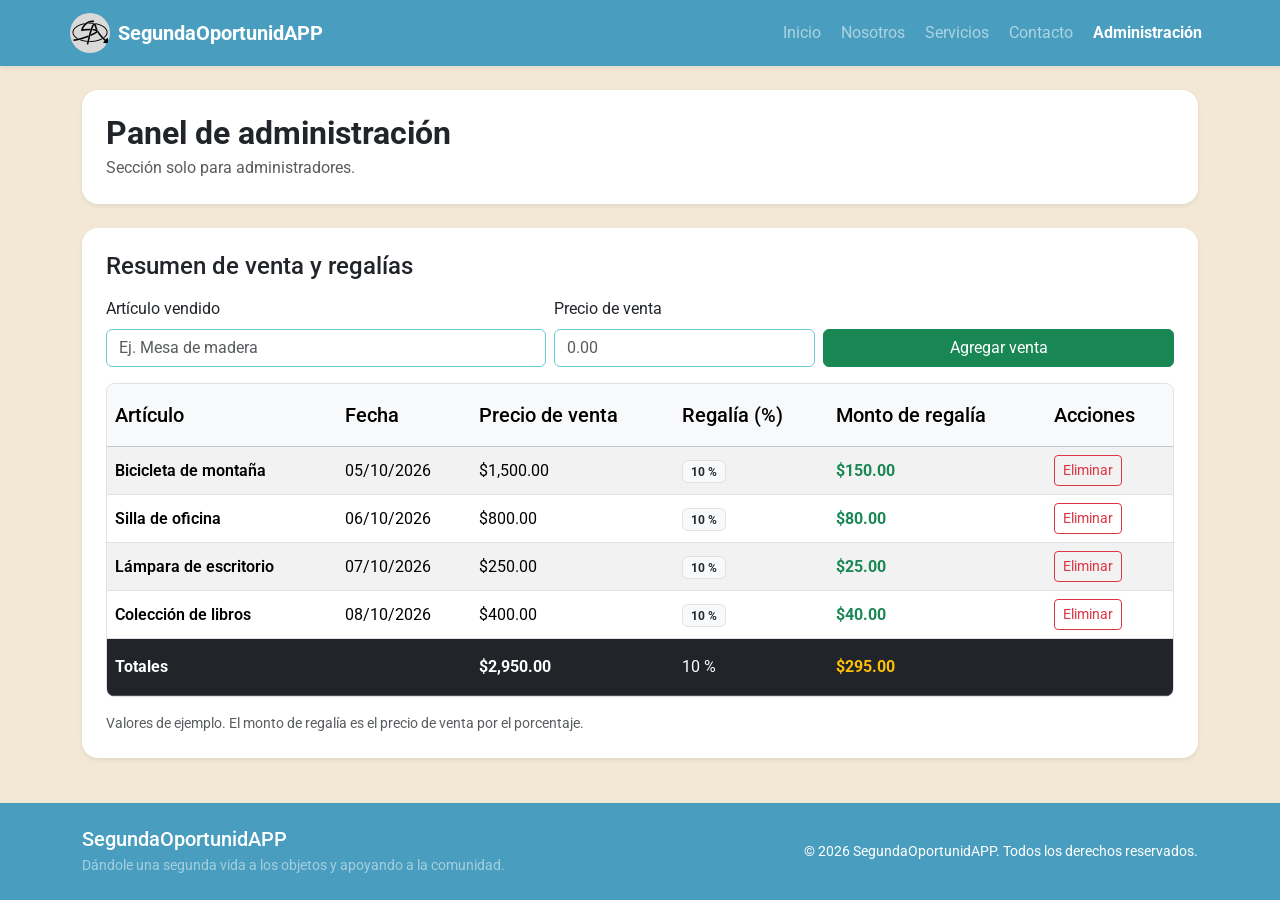
==== commit 842958b8: "Eliminar ventas de admin con delegacion de eventos y recalcular totales" ====
--- a/admin.html
+++ b/admin.html
@@ -39,6 +39,7 @@
             <p class="texto-normal text-muted mb-0">Sección solo para administradores.</p>
         </div>
 
+        <!-- SECCIÓN DE VENTAS Y REGALÍAS -->
         <section aria-label="Resumen de venta y regalías" class="card border-0 shadow-sm rounded-4 p-4 bg-white">
             <h2 class="subtitulo mb-3">Resumen de venta y regalías</h2>
 
@@ -65,6 +66,7 @@
                             <th scope="col" class="encabezado py-3">Precio de venta</th>
                             <th scope="col" class="encabezado py-3">Regalía (%)</th>
                             <th scope="col" class="encabezado py-3">Monto de regalía</th>
+                            <th scope="col" class="encabezado py-3">Acciones</th>
                         </tr>
                     </thead>
                     <tbody id="listaVentas" class="texto-normal">
@@ -74,6 +76,7 @@
                             <td>$1,500.00</td>
                             <td><span class="badge bg-light text-dark border">10 %</span></td>
                             <td class="fw-bold text-success">$150.00</td>
+                            <td><button type="button" class="btn btn-outline-danger btn-sm btn-eliminar">Eliminar</button></td>
                         </tr>
                         <tr data-precio="800" data-regalia="80">
                             <td class="fw-semibold">Silla de oficina</td>
@@ -81,6 +84,7 @@
                             <td>$800.00</td>
                             <td><span class="badge bg-light text-dark border">10 %</span></td>
                             <td class="fw-bold text-success">$80.00</td>
+                            <td><button type="button" class="btn btn-outline-danger btn-sm btn-eliminar">Eliminar</button></td>
                         </tr>
                         <tr data-precio="250" data-regalia="25">
                             <td class="fw-semibold">Lámpara de escritorio</td>
@@ -88,6 +92,7 @@
                             <td>$250.00</td>
                             <td><span class="badge bg-light text-dark border">10 %</span></td>
                             <td class="fw-bold text-success">$25.00</td>
+                            <td><button type="button" class="btn btn-outline-danger btn-sm btn-eliminar">Eliminar</button></td>
                         </tr>
                         <tr data-precio="400" data-regalia="40">
                             <td class="fw-semibold">Colección de libros</td>
@@ -95,6 +100,7 @@
                             <td>$400.00</td>
                             <td><span class="badge bg-light text-dark border">10 %</span></td>
                             <td class="fw-bold text-success">$40.00</td>
+                            <td><button type="button" class="btn btn-outline-danger btn-sm btn-eliminar">Eliminar</button></td>
                         </tr>
                     </tbody>
                     <tfoot>
@@ -103,6 +109,7 @@
                             <td id="totalVentas" class="py-3 fw-bold">$2,950.00</td>
                             <td class="py-3">10 %</td>
                             <td id="totalRegalias" class="py-3 fw-bold text-warning">$295.00</td>
+                            <td class="py-3"></td>
                         </tr>
                     </tfoot>
                 </table>
@@ -111,7 +118,6 @@
         </section>
     </main>
 
-    <!-- FOOTER  -->
     <footer class="text-white py-4 mt-auto shadow-sm" style="background-color: var(--color-menu);">
         <div class="container text-center text-md-start">
             <div class="row gy-3 align-items-center">
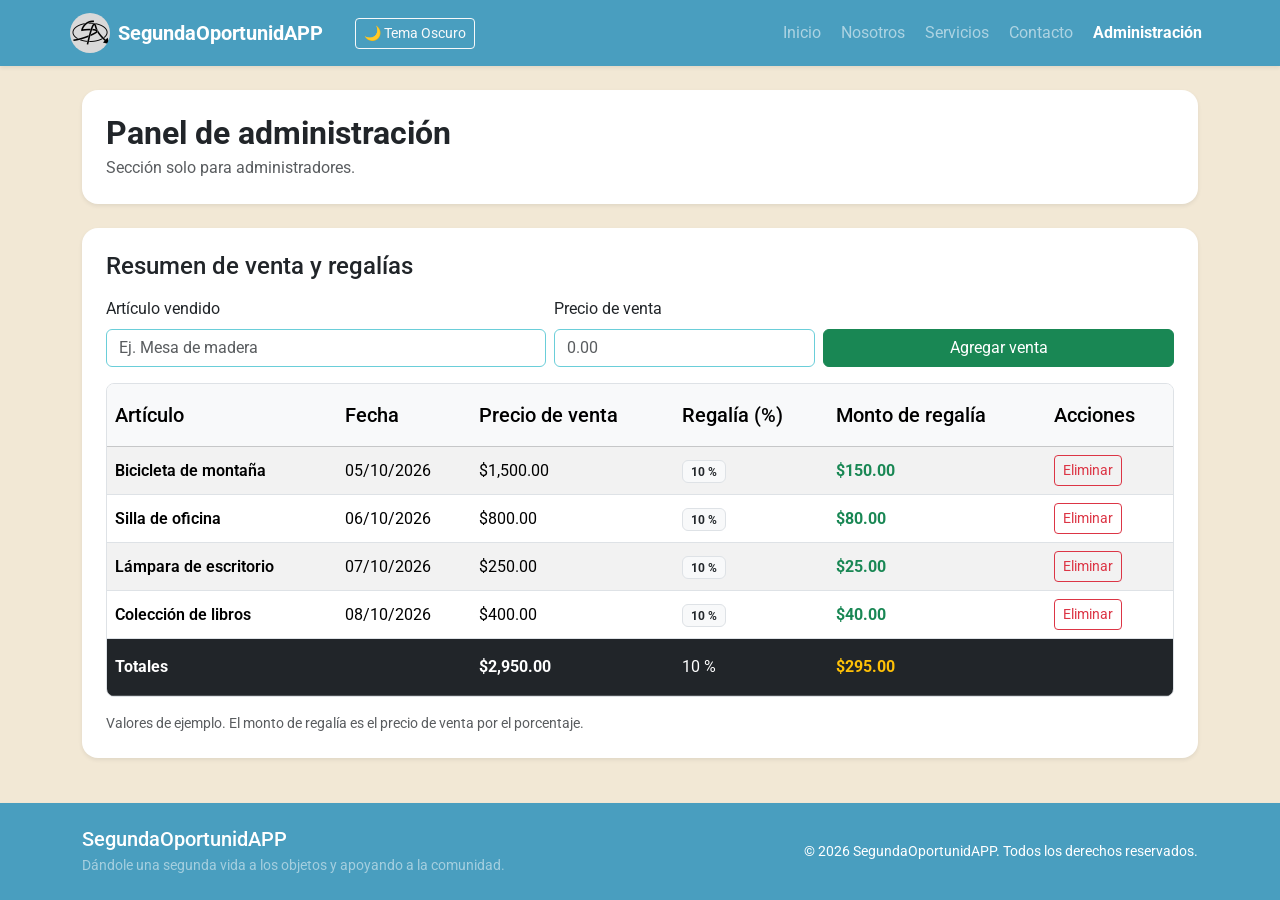
==== commit 4c7695f4: "Agregar boton de tema y cargar app.js en el head de cada pagina" ====
--- a/admin.html
+++ b/admin.html
@@ -6,17 +6,17 @@
     <title>SegundaOportunidAPP - Administración</title>
     
     <link href="https://cdn.jsdelivr.net/npm/bootstrap@5.3.3/dist/css/bootstrap.min.css" rel="stylesheet">
-    
     <link rel="stylesheet" href="css/estilos.css">
+    <script src="js/app.js"></script>
 </head>
 <body class="d-flex flex-column min-vh-100">
-
     <header class="sticky-top shadow-sm" style="background-color: var(--color-menu);">
         <nav class="navbar navbar-expand-lg navbar-dark container py-2">
             <a class="navbar-brand d-flex align-items-center gap-2 fw-bold" href="index.html">
                 <img src="img/logo.jpeg" alt="Logo de SegundaOportunidAPP" height="40" class="rounded-circle">
                 <span>SegundaOportunidAPP</span>
             </a>
+            <button id="btn-tema" class="btn btn-outline-light btn-sm ms-3" type="button">🌙 Tema Oscuro</button>
             <button class="navbar-toggler border-0" type="button" data-bs-toggle="collapse" data-bs-target="#navbarNav" aria-controls="navbarNav" aria-expanded="false" aria-label="Toggle navigation">
                 <span class="navbar-toggler-icon"></span>
             </button>
@@ -33,13 +33,11 @@
     </header>
 
     <main class="container my-4 flex-grow-1">
-        <!-- HEADER PANEL -->
         <div class="p-4 bg-white border-0 rounded-4 shadow-sm mb-4">
             <h1 class="titulo-principal mb-1">Panel de administración</h1>
             <p class="texto-normal text-muted mb-0">Sección solo para administradores.</p>
         </div>
 
-        <!-- SECCIÓN DE VENTAS Y REGALÍAS -->
         <section aria-label="Resumen de venta y regalías" class="card border-0 shadow-sm rounded-4 p-4 bg-white">
             <h2 class="subtitulo mb-3">Resumen de venta y regalías</h2>
 
@@ -133,7 +131,6 @@
     </footer>
 
     <script src="https://cdn.jsdelivr.net/npm/bootstrap@5.3.3/dist/js/bootstrap.bundle.min.js"></script>
-    <script src="js/app.js"></script>
     <script src="js/delegacion.js"></script>
 </body>
 </html>
--- a/css/estilos.css
+++ b/css/estilos.css
@@ -1,64 +1,57 @@
 @import url('https://fonts.googleapis.com/css2?family=Roboto:wght@400;500;700&display=swap');
 
-/* 
-   PALETA DE COLORES
-  */
 :root {
-    --color-accion: #D96281;     /* Rosa Primario (Botones de acción) */
-    --color-menu: #499EBF;       /* Azul Interactivo (Menús e Encabezados) */
-    --color-fondo: #F2E8D5;      /* Crema (Fondo de la página web) */
-    --color-iconos: #A4A66A;     /* Verde Oliva (Iconografía) */
-    --color-bordes: #6ACED9;     /* Cian (Bordes y fondos secundarios) */
-}
-
-/* 
-   2. ESTILOS BASE Y ESCALA TIPOGRÁFICA (ROBOTO)
-   */
+    --color-accion: #D96281;
+    --color-menu: #499EBF;
+    --color-fondo: #F2E8D5;
+    --color-iconos: #A4A66A;
+    --color-bordes: #6ACED9;
+    --texto-principal: #212529;
+    --texto-secundario: #5F6368;
+    --texto-hora: #6C757D;
+    --superficie: #FFFFFF;
+    --superficie-hover: #F8F9FA;
+    --burbuja-recibida: #F2F2F2;
+    --burbuja-borde: #E1E1E1;
+}
+
 body {
     margin: 0;
     background-color: var(--color-fondo);
     font-family: 'Roboto', sans-serif;
-    color: #212529;
+    color: var(--texto-principal);
     font-size: 16px;
     font-weight: 400;
 }
 
-/* Título principal (32px Bold) */
 h1, .titulo-principal, .titulo-contacto {
     font-size: 32px !important;
     font-weight: 700 !important;
-    color: #212529;
+    color: var(--texto-principal);
     margin-bottom: 8px;
 }
 
-/* Subtítulos (24px Medium) */
 h2, h3, .subtitulo {
     font-size: 24px !important;
     font-weight: 500 !important;
 }
 
-/* Encabezados de Sección y Tarjetas (20px Medium) */
 h4, h5, .encabezado {
     font-size: 20px !important;
     font-weight: 500 !important;
 }
 
-/* Texto Normal (16px Regular) */
 p, .texto-normal, .descripcion-pagina, .form-label, .form-control {
     font-size: 16px !important;
     font-weight: 400;
 }
 
-/* Texto Secundario (14px Regular) */
 .texto-secundario, .ultimo-mensaje, .chat-publicacion {
     font-size: 14px !important;
     font-weight: 400;
-    color: #5F6368;
-}
-
-/* 
-   3. BOTONES Y COMPONENTES REUTILIZABLES
-  */
+    color: var(--texto-secundario);
+}
+
 .btn-primary, .boton-enviar, .send-button {
     background-color: var(--color-accion) !important;
     border-color: var(--color-accion) !important;
@@ -78,7 +71,6 @@
     color: #FFFFFF !important;
 }
 
-/* Badges / Etiquetas de Roles */
 .badge-comprador {
     background-color: var(--color-accion);
     color: #FFFFFF;
@@ -100,9 +92,6 @@
     font-weight: 500;
 }
 
-/*
-   4. NAVBAR Y NAVEGACIÓN
-  */
 .navbar-principal {
     background-color: var(--color-menu);
 }
@@ -118,11 +107,8 @@
     color: #FFFFFF;
 }
 
-/*
-   5. FORMULARIOS (CONTACTO / REPORTES / LOGIN / PUBLICAR)
- */
 .formulario-contacto, .card-formulario, .conversaciones-card, .chat-card {
-    background-color: #FFFFFF;
+    background-color: var(--superficie);
     border: 1px solid var(--color-bordes);
     border-radius: 12px;
     overflow: hidden;
@@ -142,11 +128,8 @@
     box-shadow: 0 0 0 0.2rem rgba(73, 158, 191, 0.20);
 }
 
-/* 
-   6. CENTRO DE MENSAJES Y CHAT (RF4)
-  */
 .encabezado-conversaciones, .chat-header {
-    background-color: #FFFFFF;
+    background-color: var(--superficie);
     border-bottom: 1px solid var(--color-bordes);
 }
 
@@ -157,12 +140,12 @@
 }
 
 .conversacion {
-    background-color: #FFFFFF;
+    background-color: var(--superficie);
     border-left: 4px solid transparent;
 }
 
 .conversacion:hover {
-    background-color: #F8F9FA;
+    background-color: var(--superficie-hover);
     border-left-color: var(--color-bordes);
 }
 
@@ -189,13 +172,13 @@
 }
 
 .hora, .chat-publicacion-label, .mensaje-hora {
-    color: #6C757D;
+    color: var(--texto-hora);
     font-size: 12px;
 }
 
 .area-mensajes {
     min-height: 390px;
-    background-color: #FFFFFF;
+    background-color: var(--superficie);
 }
 
 .mensaje-recibido {
@@ -218,8 +201,8 @@
 }
 
 .burbuja-recibida {
-    background-color: #F2F2F2;
-    border: 1px solid #E1E1E1;
+    background-color: var(--burbuja-recibida);
+    border: 1px solid var(--burbuja-borde);
 }
 
 .burbuja-enviada {
@@ -228,11 +211,10 @@
 }
 
 .chat-footer {
-    background-color: #FFFFFF;
+    background-color: var(--superficie);
     border-top: 1px solid var(--color-bordes);
 }
 
-/* 7. FOOTER (PIE DE PÁGINA) */
 .footer {
     width: 100%;
     background-color: var(--color-menu);
@@ -296,9 +278,6 @@
     font-weight: 400;
 }
 
-/* 
-   8. ADAPTABILIDAD RESPONSIVA
-   */
 @media (max-width: 991.98px) {
     .footer .footer-logo { font-size: 24px; }
     .area-mensajes { min-height: 320px; }
@@ -315,20 +294,60 @@
     .footer .footer-link { font-size: 14px; }
 }
 
-[data-bs-theme="dark"] body,
-html[data-bs-theme="dark"] body {
-    background-color: #212529 !important;
-}
-
-[data-bs-theme="dark"] .bg-white, 
-[data-bs-theme="dark"] .card,
-html[data-bs-theme="dark"] .card {
-    background-color: #2b3035 !important;
-    color: #f8f9fa !important;
+[data-bs-theme="dark"] {
+    --color-fondo: #1a1d20;
+    --texto-principal: #f1f3f5;
+    --texto-secundario: #b8bec5;
+    --texto-hora: #9aa1a8;
+    --superficie: #2b3035;
+    --superficie-hover: #343a40;
+    --burbuja-recibida: #3a4046;
+    --burbuja-borde: #4a5158;
+}
+
+[data-bs-theme="dark"] body {
+    background-color: var(--color-fondo);
+    color: var(--texto-principal);
+}
+
+[data-bs-theme="dark"] .bg-white,
+[data-bs-theme="dark"] .bg-light,
+[data-bs-theme="dark"] .card {
+    background-color: var(--superficie) !important;
+    color: var(--texto-principal) !important;
     border-color: #495057 !important;
 }
 
+[data-bs-theme="dark"] .text-muted,
 [data-bs-theme="dark"] .text-dark,
-[data-bs-theme="dark"] .encabezado {
-    color: #f8f9fa !important;
+[data-bs-theme="dark"] .encabezado,
+[data-bs-theme="dark"] .subtitulo,
+[data-bs-theme="dark"] .form-label,
+[data-bs-theme="dark"] .modal-content,
+[data-bs-theme="dark"] .nombre-usuario {
+    color: var(--texto-principal) !important;
+}
+
+[data-bs-theme="dark"] .modal-content {
+    background-color: var(--superficie);
+}
+
+[data-bs-theme="dark"] .form-control,
+[data-bs-theme="dark"] .form-select,
+[data-bs-theme="dark"] .message-input {
+    background-color: #343a40;
+    color: var(--texto-principal);
+    border-color: #495057;
+}
+
+[data-bs-theme="dark"] .form-control::placeholder {
+    color: #9aa1a8;
+}
+
+[data-bs-theme="dark"] .table {
+    color: var(--texto-principal);
+}
+
+[data-bs-theme="dark"] .btn-close {
+    filter: invert(1) grayscale(100%) brightness(200%);
 }
